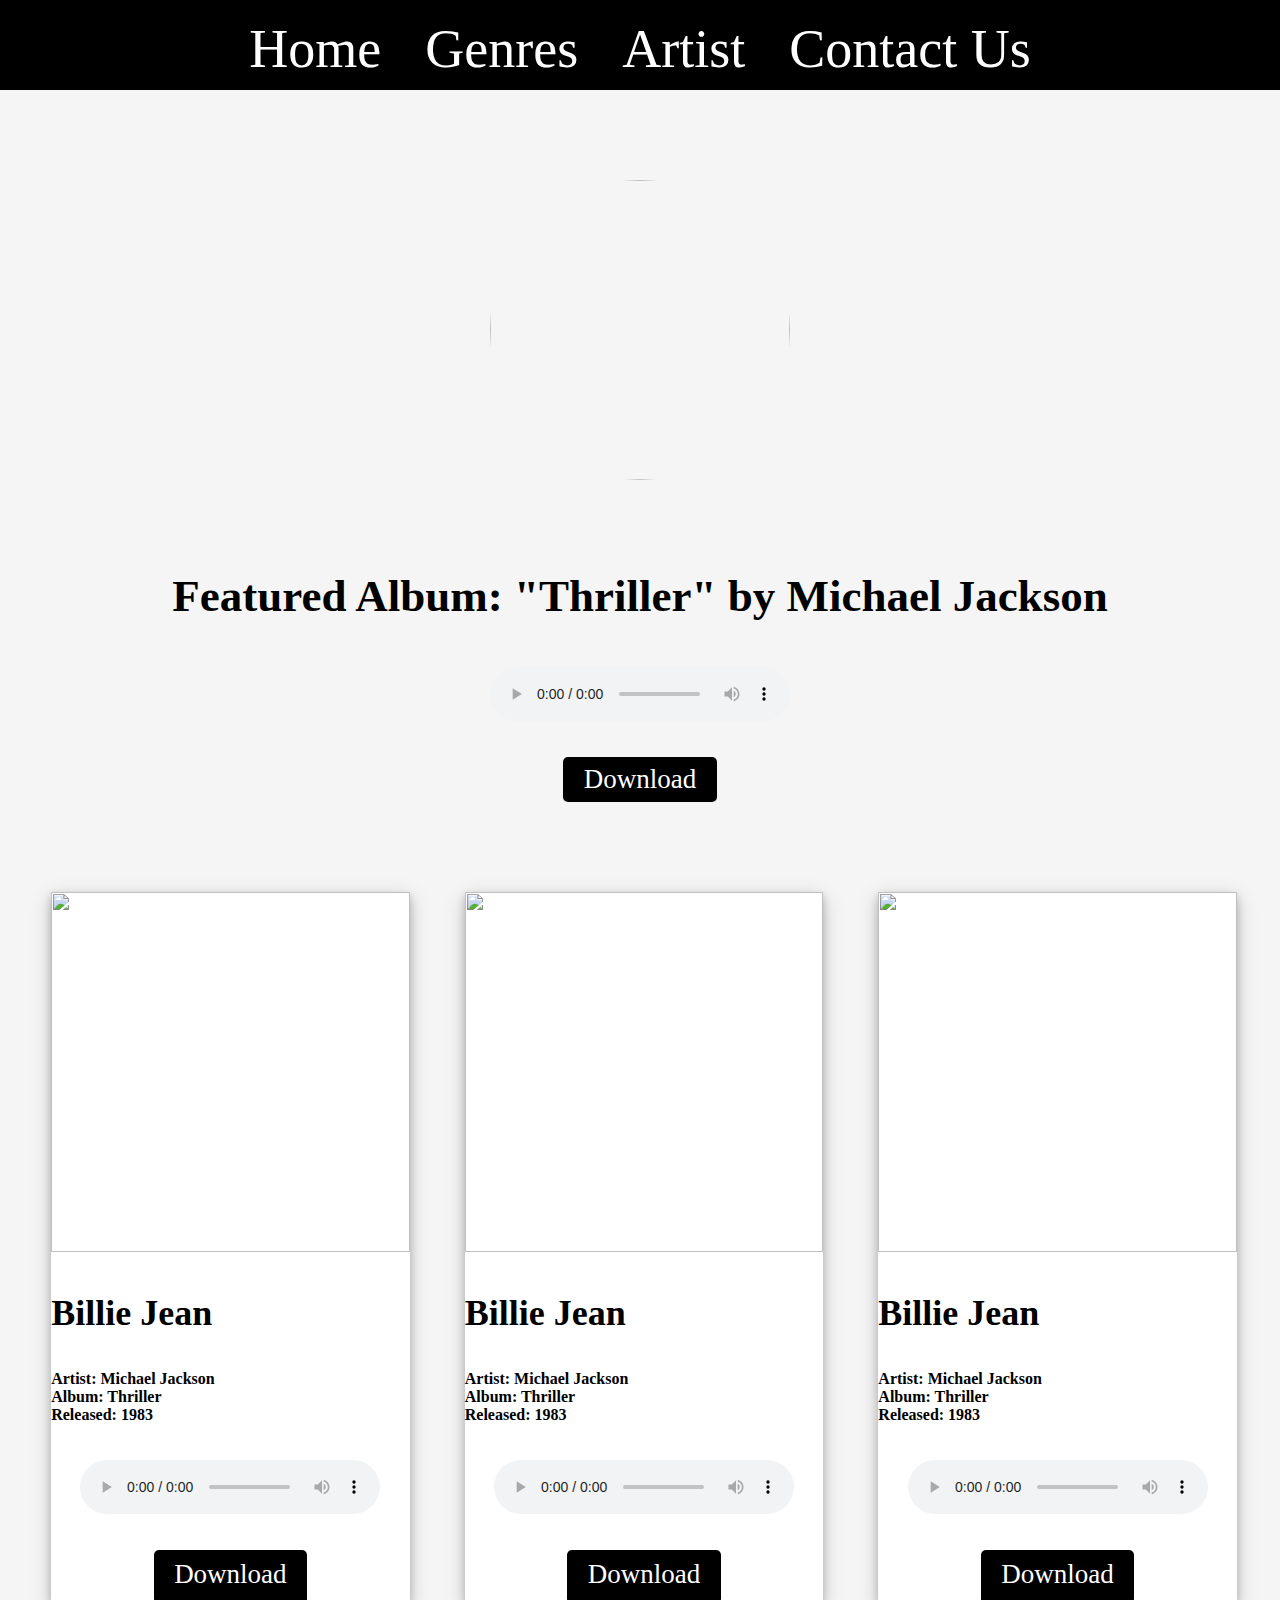
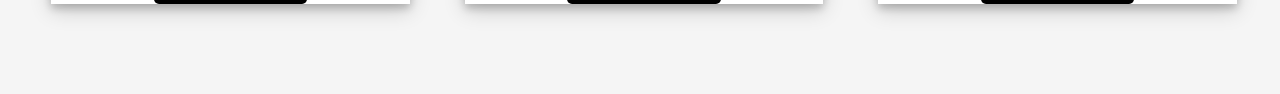
==== audio1.html @ 3322f1f2 "Add files via upload" ====
<!DOCTYPE html>
<html lang="en">
<head>
    <meta charset="UTF-8">
    <meta http-equiv="X-UA-Compatible" content="IE=edge">
    <meta name="viewport" content="width=device-width, initial-scale=1.0">
    <title>music site 1</title>
    <link rel="stylesheet" href="audio1.css">
</head>
<body>
   <div class="nav">
    <ul> <br>
        <li><a href="">Home</a></li>
        <li><a href="">Genres</a></li>
        <li><a href="">Artist</a></li>
        <li><a href="">Contact Us</a></li>
    </ul>
   </div> 
   <div class="featured_album">
    <img class="img1" src="./images/img2.png" alt="">
    <h2>Featured Album: "Thriller" by Michael Jackson</h2>
    <audio class="audio1" controls>
        <source src="https://drive.google.com/uc?export=download&id=1k6hKnc2CVbZxi2klxptLGjkqP6pdVDwG"> 
    </audio> <br> <br>
   <center> <a class="btn1" href="https://drive.google.com/uc?export=download&id=1k6hKnc2CVbZxi2klxptLGjkqP6pdVDwG">Download</a> </center>
    
   </div>
   <div class="songs">
    <img src="./images/img2.png" alt="">
    <song_name>Billie Jean</song_name> <br>
    <song_info>
        Artist: Michael Jackson <br>
        Album: Thriller <br>
        Released: 1983
    </song_info>
    <audio class="audio1" controls>
        <source src="https://drive.google.com/uc?export=download&id=10yB_XoCpBRYofEPW0I21R1YXEaooEDlv">
    </audio>
    <a class="btn2" href="https://drive.google.com/uc?export=download&id=10yB_XoCpBRYofEPW0I21R1YXEaooEDlv">Download</a>
   </div>
</div>
<div class="songs">
 <img src="./images/img2.png" alt="">
 <song_name>Billie Jean</song_name> <br>
 <song_info>
     Artist: Michael Jackson <br>
     Album: Thriller <br>
     Released: 1983
 </song_info>
 <audio class="audio1" controls>
     <source src="https://drive.google.com/uc?export=download&id=1JfccQzs7f1z8niJ3RDE0wIwpzbmquKTC">
 </audio>
 <a class="btn2" href="https://drive.google.com/uc?export=download&id=1JfccQzs7f1z8niJ3RDE0wIwpzbmquKTC">Download</a>
</div>
</div>
<div class="songs">
 <img src="./images/img2.png" alt="">
 <song_name>Billie Jean</song_name> <br>
 <song_info>
     Artist: Michael Jackson <br>
     Album: Thriller <br>
     Released: 1983
 </song_info>
 <audio class="audio1" controls>
     <source src="https://drive.google.com/uc?export=download&id=1JfccQzs7f1z8niJ3RDE0wIwpzbmquKTC">
 </audio>
 <a class="btn2" href="https://drive.google.com/uc?export=download&id=1JfccQzs7f1z8niJ3RDE0wIwpzbmquKTC">Download</a>
</div>
</body>
</html>
---- audio1.css ----
* {
    margin: 0;
    padding: 0;
}

body{
    background-color: whitesmoke;
}
.nav {
    background-color: black;
    height: 10vh;
}

.nav ul {

    text-align: center;



}

.nav ul li {
    display: inline;
    /* color: white; */

}

.nav ul li a {
    text-decoration: none;
    color: white;
    font-size: 6vmin;
    margin: 20px;


}


.featured_album img {
    width: 300px;
    height: 300px;
    border-radius: 50%;
    margin-bottom: 10vh;
}

img.img1 {
    display: block;
    margin-left: auto;
    margin-right: auto;
    margin-top: 10vh;
}

.featured_album h2 {
    text-align: center;
    font-size: 5vmin;
    margin-bottom: 5vh;
}
/* .featured_album audio{
    display: block;
    margin-left: auto;
    margin-right: auto;
} */
audio.audio1{
    display: block;
    margin-left: auto;
    margin-right: auto;
}
.featured_album a{
    font-size: 3vmin;
    text-decoration: none;
    border-radius: 5px;
    width: 12vw;
    height: 5vh;
    text-align: center;
    background-color: black;
    color: white;
    margin-top: 4vh;
    display: inline-block;
}

a.btn1{
   display: table-cell;
   vertical-align: middle;
   
}
.songs{
    display: inline-block;
    /* border: 2px solid red; */
    width: 28vw;
    /* height: 80vh; */
    margin-top: 10vh;
    margin-left: 4vw;
    margin-bottom: 10vh;
    background-color: white;
    box-shadow: 0 4px 8px 0 rgba(0, 0, 0, 0.2), 0 6px 20px 0 rgba(0, 0, 0, 0.19);
}
.songs img{
    width: 28vw;
    height: 40vh;
}
.songs song_name{
    font-size: 4vmin;
    font-weight: bold;
    /* border: 2px solid red; */
    display: inline-block;
    margin-bottom: 4vh;
    margin-top: 4vh;
}
.songs song_info{
   font-weight: bold; 
}
.songs audio{
    margin-top: 4vh;
    
}
.songs a{
    text-decoration: none;
    background-color: black;
    color: white;
    font-size: 3vmin;
    text-align: center;
    border-radius: 5px;
}

.btn2{
    width: 12vw;
    height: 5vh;
    margin-top: 4vh;
    display: inline-block;
}
a.btn2{
    margin-left: auto;
    margin-right: auto;
    display: block;
    padding-top: 1vh;
}
@media screen and (max-width:600px) {
    body {
        /* background-color: red; */
    }

    .nav {
        height: 30vh;
        padding: 5%;
        width: 100%;
    }

    .nav ul li {
       display: block;
        
        
    }

    .nav ul li a {
        font-size: 8vmin;

    }
    .songs{
        display: block;
        width: 70vw;
        position: relative;
        left: 12vw;
       
    }
    .songs img{
        width: 70vw;
    }
    .songs a{
        width: 25vw;
        font-size: 5vmin;
    }
    .songs song_info{
        font-size: 5vmin;
    }
    .songs song_name{
        font-size: 10vmin;
    }
  
   .featured_album h2{
    font-size: 10vmin;
   }
   .featured_album img{
    width: 300px;
    height: 300px;
    border-radius: 50%;
   }
   .songs audio{
    width: 100%;
   }
}
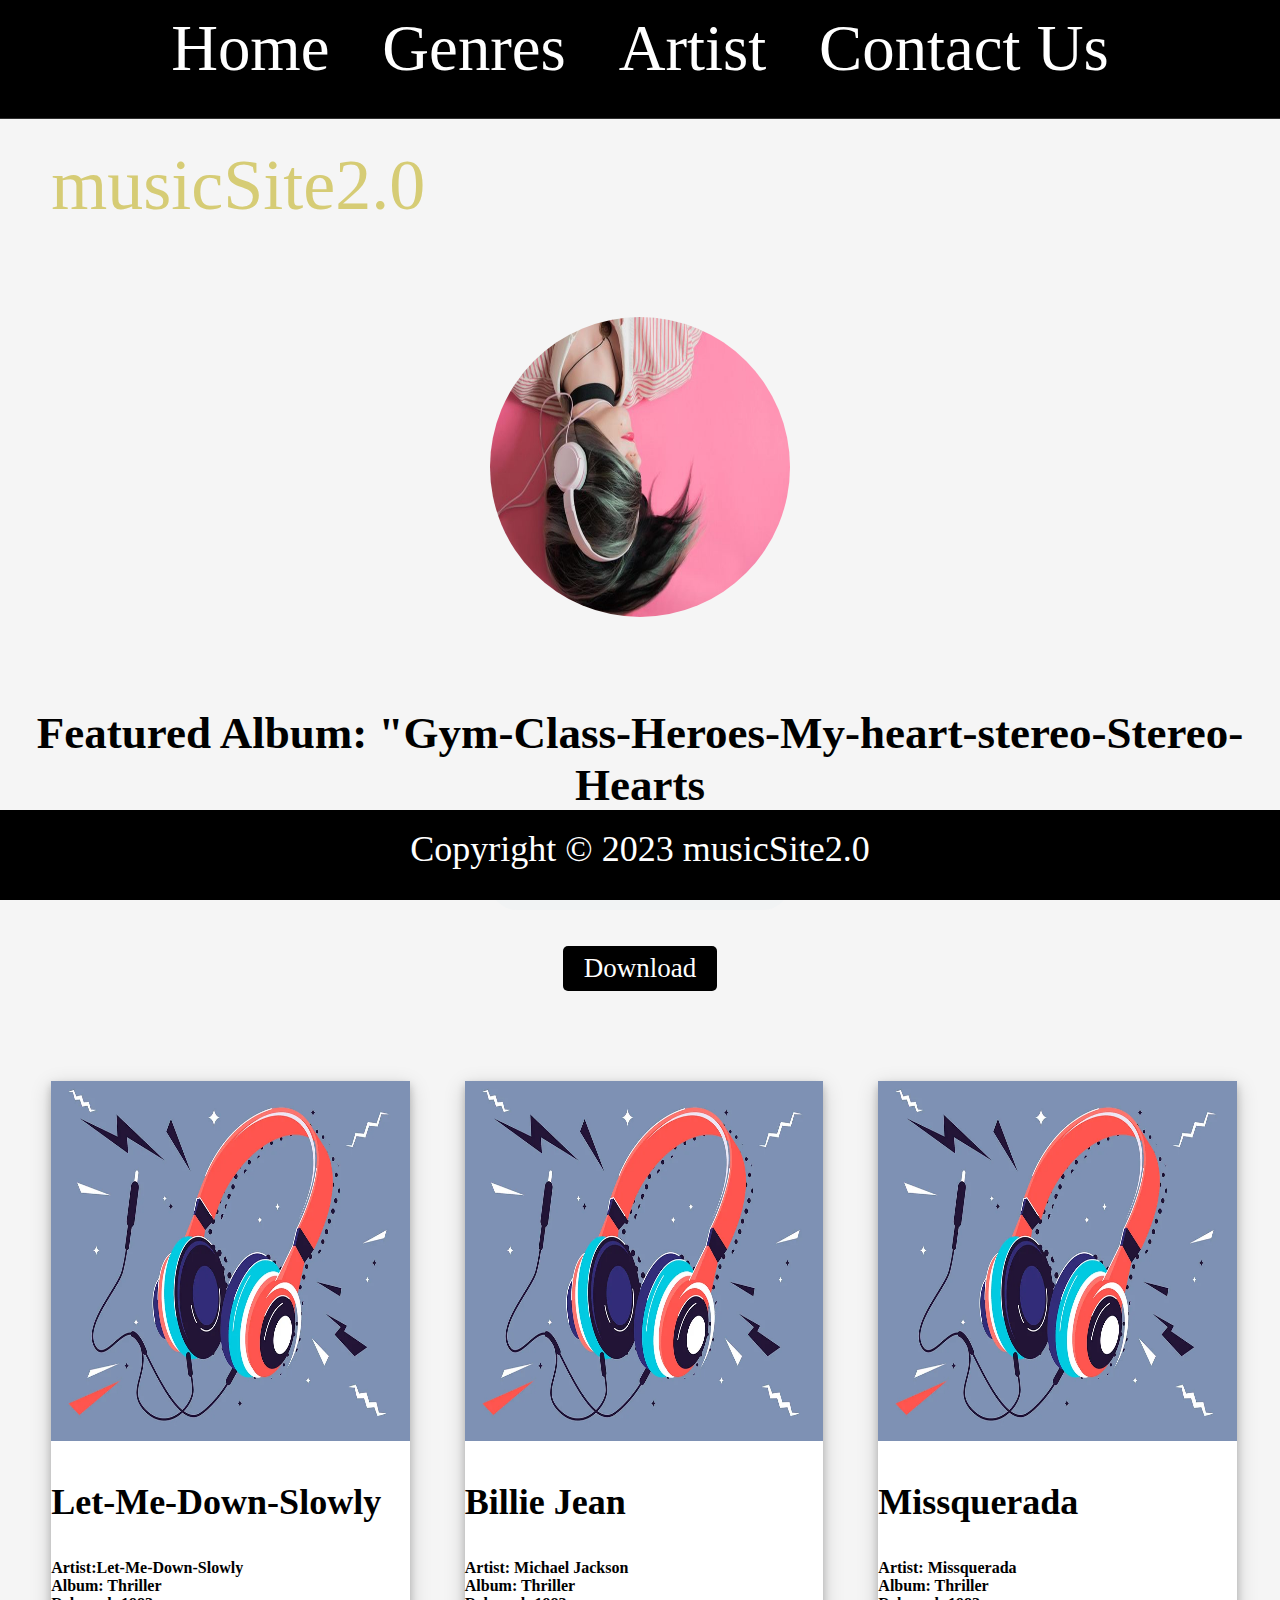
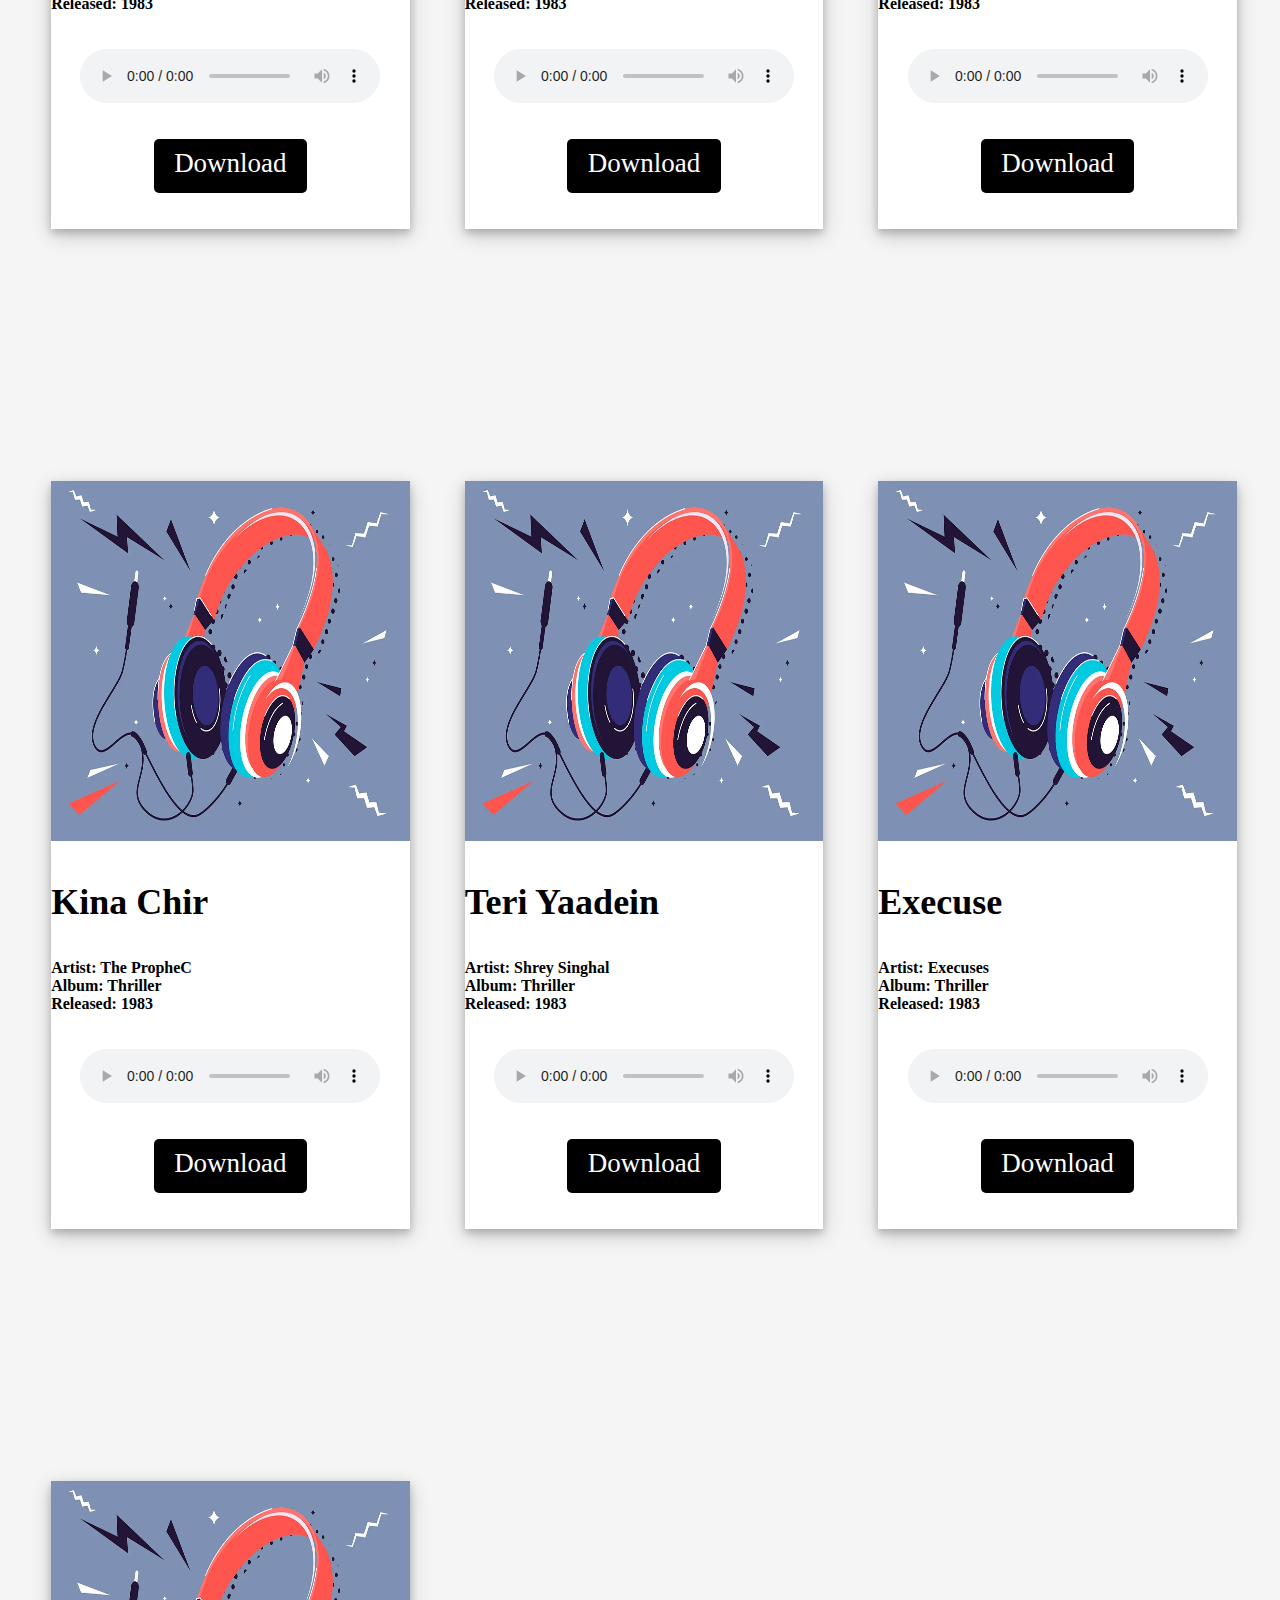
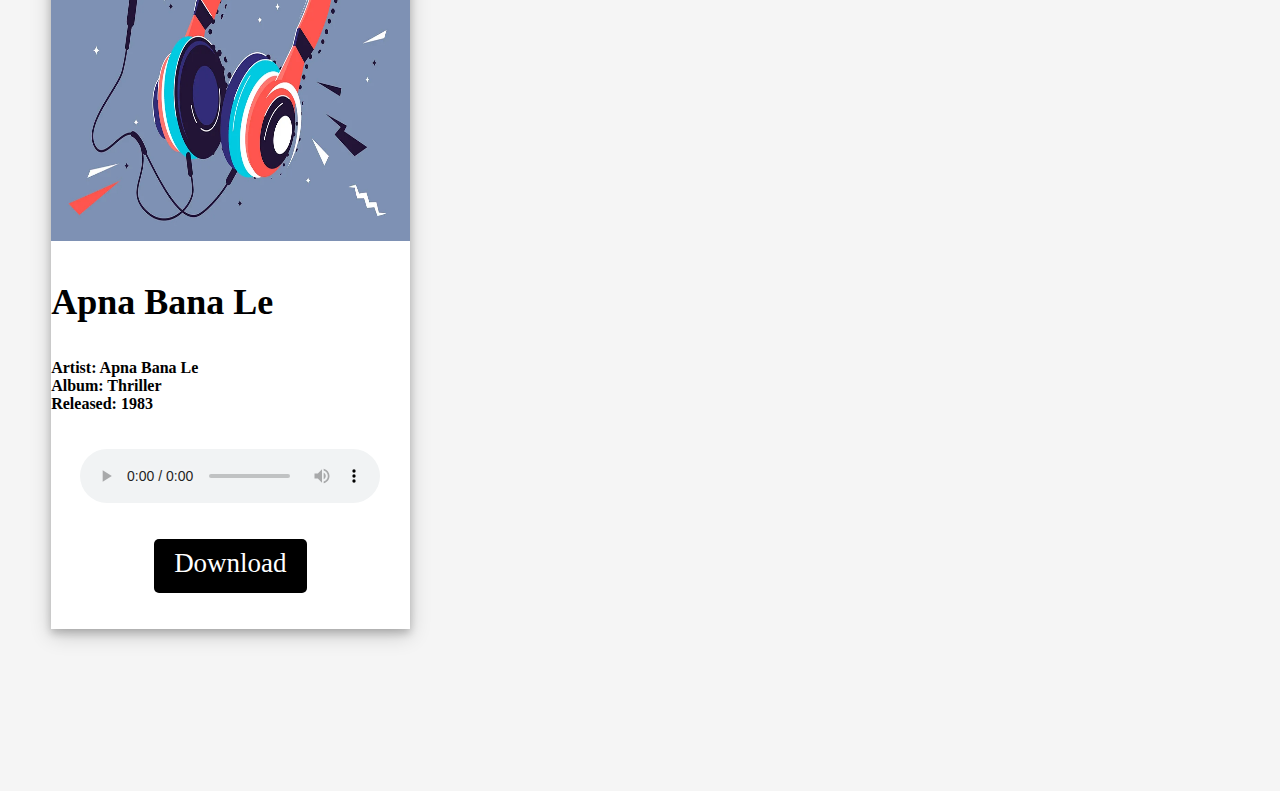
==== commit 9d36c113: "Add files via upload" ====
--- a/audio1.html
+++ b/audio1.html
@@ -10,15 +10,21 @@
 <body>
    <div class="nav">
     <ul> <br>
-        <li><a href="">Home</a></li>
-        <li><a href="">Genres</a></li>
-        <li><a href="">Artist</a></li>
-        <li><a href="">Contact Us</a></li>
+        <li class="nav1"><a href="./index.html">Home</a></li>
+        <li class="nav1"><a href="./genres.html">Genres</a></li>
+        <li class="nav1"><a href="./artist.html">Artist</a></li>
+        <li class="nav1"><a href="./contact_us.html">Contact Us</a></li>
     </ul>
    </div> 
+
+   <!-- site-name -->
+   <div class="site_name">
+    <a href="./index.html">musicSite2.0</a>
+   </div>
+
    <div class="featured_album">
-    <img class="img1" src="./images/img2.png" alt="">
-    <h2>Featured Album: "Thriller" by Michael Jackson</h2>
+    <img class="img1" src="./images/genres2.jpg" alt="">
+    <h2>Featured Album: "Gym-Class-Heroes-My-heart-stereo-Stereo-Hearts</h2>
     <audio class="audio1" controls>
         <source src="https://drive.google.com/uc?export=download&id=1k6hKnc2CVbZxi2klxptLGjkqP6pdVDwG"> 
     </audio> <br> <br>
@@ -26,10 +32,10 @@
     
    </div>
    <div class="songs">
-    <img src="./images/img2.png" alt="">
-    <song_name>Billie Jean</song_name> <br>
+    <img src="./images/songs.jpg" alt="">
+    <song_name>Let-Me-Down-Slowly</song_name> <br>
     <song_info>
-        Artist: Michael Jackson <br>
+        Artist:Let-Me-Down-Slowly <br>
         Album: Thriller <br>
         Released: 1983
     </song_info>
@@ -40,7 +46,7 @@
    </div>
 </div>
 <div class="songs">
- <img src="./images/img2.png" alt="">
+ <img src="./images/songs.jpg" alt="">
  <song_name>Billie Jean</song_name> <br>
  <song_info>
      Artist: Michael Jackson <br>
@@ -54,10 +60,10 @@
 </div>
 </div>
 <div class="songs">
- <img src="./images/img2.png" alt="">
- <song_name>Billie Jean</song_name> <br>
+ <img src="./images/songs.jpg" alt="">
+ <song_name>Missquerada</song_name> <br>
  <song_info>
-     Artist: Michael Jackson <br>
+     Artist: Missquerada <br>
      Album: Thriller <br>
      Released: 1983
  </song_info>
@@ -66,5 +72,63 @@
  </audio>
  <a class="btn2" href="https://drive.google.com/uc?export=download&id=1JfccQzs7f1z8niJ3RDE0wIwpzbmquKTC">Download</a>
 </div>
+<div class="songs">
+    <img src="./images/songs.jpg" alt="">
+    <song_name>Kina Chir</song_name> <br>
+    <song_info>
+        Artist: The PropheC <br>
+        Album: Thriller <br>
+        Released: 1983
+    </song_info>
+    <audio class="audio1" controls>
+        <source src="https://drive.google.com/uc?export=download&id=1T26vYE2b_5erZYqOfy3l9HXssfHR_O4e">
+    </audio>
+    <a class="btn2" href="https://drive.google.com/uc?export=download&id=1T26vYE2b_5erZYqOfy3l9HXssfHR_O4e">Download</a>
+   </div>
+   <!-- song4 -->
+   <div class="songs">
+    <img src="./images/songs.jpg" alt="">
+    <song_name>Teri Yaadein</song_name> <br>
+    <song_info>
+        Artist: Shrey Singhal <br>
+        Album: Thriller <br>
+        Released: 1983
+    </song_info>
+    <audio class="audio1" controls>
+        <source src="https://drive.google.com/uc?export=download&id=1B3nQt1onw4YSuLQKALP8Qs3bdW1hPLHD">
+    </audio>
+    <a class="btn2" href="https://drive.google.com/uc?export=download&id=1B3nQt1onw4YSuLQKALP8Qs3bdW1hPLHD">Download</a>
+   </div>
+   <!-- song5 -->
+   <div class="songs">
+    <img src="./images/songs.jpg" alt="">
+    <song_name>Execuse</song_name> <br>
+    <song_info>
+        Artist: Execuses <br>
+        Album: Thriller <br>
+        Released: 1983
+    </song_info>
+    <audio class="audio1" controls>
+        <source src="https://drive.google.com/uc?export=download&id=1FDvKDN0UuPnsRjUtK734H0cwTuWkL-5l">
+    </audio>
+    <a class="btn2" href="https://drive.google.com/uc?export=download&id=1FDvKDN0UuPnsRjUtK734H0cwTuWkL-5l">Download</a>
+   </div>
+   <!-- song6 -->
+   <div class="songs">
+    <img src="./images/songs.jpg" alt="">
+    <song_name>Apna Bana Le</song_name> <br>
+    <song_info>
+        Artist: Apna Bana Le <br>
+        Album: Thriller <br>
+        Released: 1983
+    </song_info>
+    <audio class="audio1" controls>
+        <source src="https://drive.google.com/uc?export=download&id=1-caT3zN8DNBpOUburqMJaiett-a1_VSY">
+    </audio>
+    <a class="btn2" href="https://drive.google.com/uc?export=download&id=1-caT3zN8DNBpOUburqMJaiett-a1_VSY">Download</a>
+   </div>
+   <footer>
+    <span class="footer1">Copyright &copy; 2023 musicSite2.0</span> 
+   </footer>
 </body>
 </html>--- a/audio1.css
+++ b/audio1.css
@@ -3,20 +3,25 @@
     padding: 0;
 }
 
-body{
+body {
     background-color: whitesmoke;
 }
+
 .nav {
     background-color: black;
-    height: 10vh;
+    height: 12vh;
+    transition: 1s;
+    margin-top: 0vh;
+
+}
+
+.nav:hover {
+    transform: scale(1.2);
 }
 
 .nav ul {
 
     text-align: center;
-
-
-
 }
 
 .nav ul li {
@@ -30,8 +35,28 @@
     color: white;
     font-size: 6vmin;
     margin: 20px;
-
-
+}
+
+.site_name {
+    font-size: 8vmin;
+    margin-bottom: 4vh;
+    margin-top: 4vh;
+    margin-left: 4vw;
+    /* border: 2px solid red; */
+    width: 20vw;
+    
+    transition: 1s;
+    
+}
+.site_name a{
+text-decoration: none;
+color: rgb(214, 204, 117);
+
+}
+
+.site_name:hover{
+    transform: scale(1.2);
+    
 }
 
 
@@ -49,22 +74,32 @@
     margin-top: 10vh;
 }
 
+.img1 {
+    transition: 1s;
+}
+
+.img1:hover {
+    transform: scale(1.3);
+}
+
 .featured_album h2 {
     text-align: center;
     font-size: 5vmin;
     margin-bottom: 5vh;
 }
+
 /* .featured_album audio{
     display: block;
     margin-left: auto;
     margin-right: auto;
 } */
-audio.audio1{
-    display: block;
-    margin-left: auto;
-    margin-right: auto;
-}
-.featured_album a{
+audio.audio1 {
+    display: block;
+    margin-left: auto;
+    margin-right: auto;
+}
+
+.featured_album a {
     font-size: 3vmin;
     text-decoration: none;
     border-radius: 5px;
@@ -77,27 +112,38 @@
     display: inline-block;
 }
 
-a.btn1{
-   display: table-cell;
-   vertical-align: middle;
-   
-}
-.songs{
+a.btn1 {
+    display: table-cell;
+    vertical-align: middle;
+
+}
+
+.songs {
     display: inline-block;
     /* border: 2px solid red; */
     width: 28vw;
     /* height: 80vh; */
     margin-top: 10vh;
     margin-left: 4vw;
-    margin-bottom: 10vh;
+    margin-bottom: 18vh;
     background-color: white;
     box-shadow: 0 4px 8px 0 rgba(0, 0, 0, 0.2), 0 6px 20px 0 rgba(0, 0, 0, 0.19);
-}
-.songs img{
+    transition: 1s;
+}
+
+.songs:hover {
+    transform: scale(0.9);
+    background-color: rgb(230, 235, 182);
+
+
+}
+
+.songs img {
     width: 28vw;
     height: 40vh;
 }
-.songs song_name{
+
+.songs song_name {
     font-size: 4vmin;
     font-weight: bold;
     /* border: 2px solid red; */
@@ -105,34 +151,55 @@
     margin-bottom: 4vh;
     margin-top: 4vh;
 }
-.songs song_info{
-   font-weight: bold; 
-}
-.songs audio{
-    margin-top: 4vh;
-    
-}
-.songs a{
+
+.songs song_info {
+    font-weight: bold;
+}
+
+.songs audio {
+    margin-top: 4vh;
+
+}
+
+.songs a {
     text-decoration: none;
     background-color: black;
     color: white;
     font-size: 3vmin;
     text-align: center;
     border-radius: 5px;
-}
-
-.btn2{
+    margin-bottom: 4vh;
+}
+
+.btn2 {
     width: 12vw;
     height: 5vh;
     margin-top: 4vh;
     display: inline-block;
 }
-a.btn2{
+
+a.btn2 {
     margin-left: auto;
     margin-right: auto;
     display: block;
     padding-top: 1vh;
 }
+
+footer {
+    width: 100vw;
+    height: 8vh;
+    text-align: center;
+    background-color: black;
+    color: white;
+    font-size: 4vmin;
+    position: fixed;
+    bottom: 0vh;
+    padding-top: 2vh;
+   
+}
+
+
+
 @media screen and (max-width:600px) {
     body {
         /* background-color: red; */
@@ -142,48 +209,72 @@
         height: 30vh;
         padding: 5%;
         width: 100%;
+
+    }
+
+    .nav:hover {
+        transform: none;
     }
 
     .nav ul li {
-       display: block;
-        
-        
+        display: block;
     }
 
     .nav ul li a {
         font-size: 8vmin;
 
     }
-    .songs{
+    .site_name:hover{
+        transform: none;
+    }
+    .img1:hover {
+        transform: none;
+    }
+
+    .songs {
         display: block;
         width: 70vw;
         position: relative;
         left: 12vw;
-       
-    }
-    .songs img{
+
+    }
+
+    .songs:hover {
+        transform: none;
+        background-color: white;
+    }
+
+    .songs img {
         width: 70vw;
     }
-    .songs a{
+
+    .songs a {
         width: 25vw;
         font-size: 5vmin;
-    }
-    .songs song_info{
+        display: inline-block;
+        margin-left: 22vw;
+
+    }
+
+    .songs song_info {
         font-size: 5vmin;
     }
-    .songs song_name{
+
+    .songs song_name {
         font-size: 10vmin;
     }
-  
-   .featured_album h2{
-    font-size: 10vmin;
-   }
-   .featured_album img{
-    width: 300px;
-    height: 300px;
-    border-radius: 50%;
-   }
-   .songs audio{
-    width: 100%;
-   }
+
+    .featured_album h2 {
+        font-size: 10vmin;
+    }
+
+    .featured_album img {
+        width: 300px;
+        height: 300px;
+        border-radius: 50%;
+    }
+
+    .songs audio {
+        width: 100%;
+    }
 }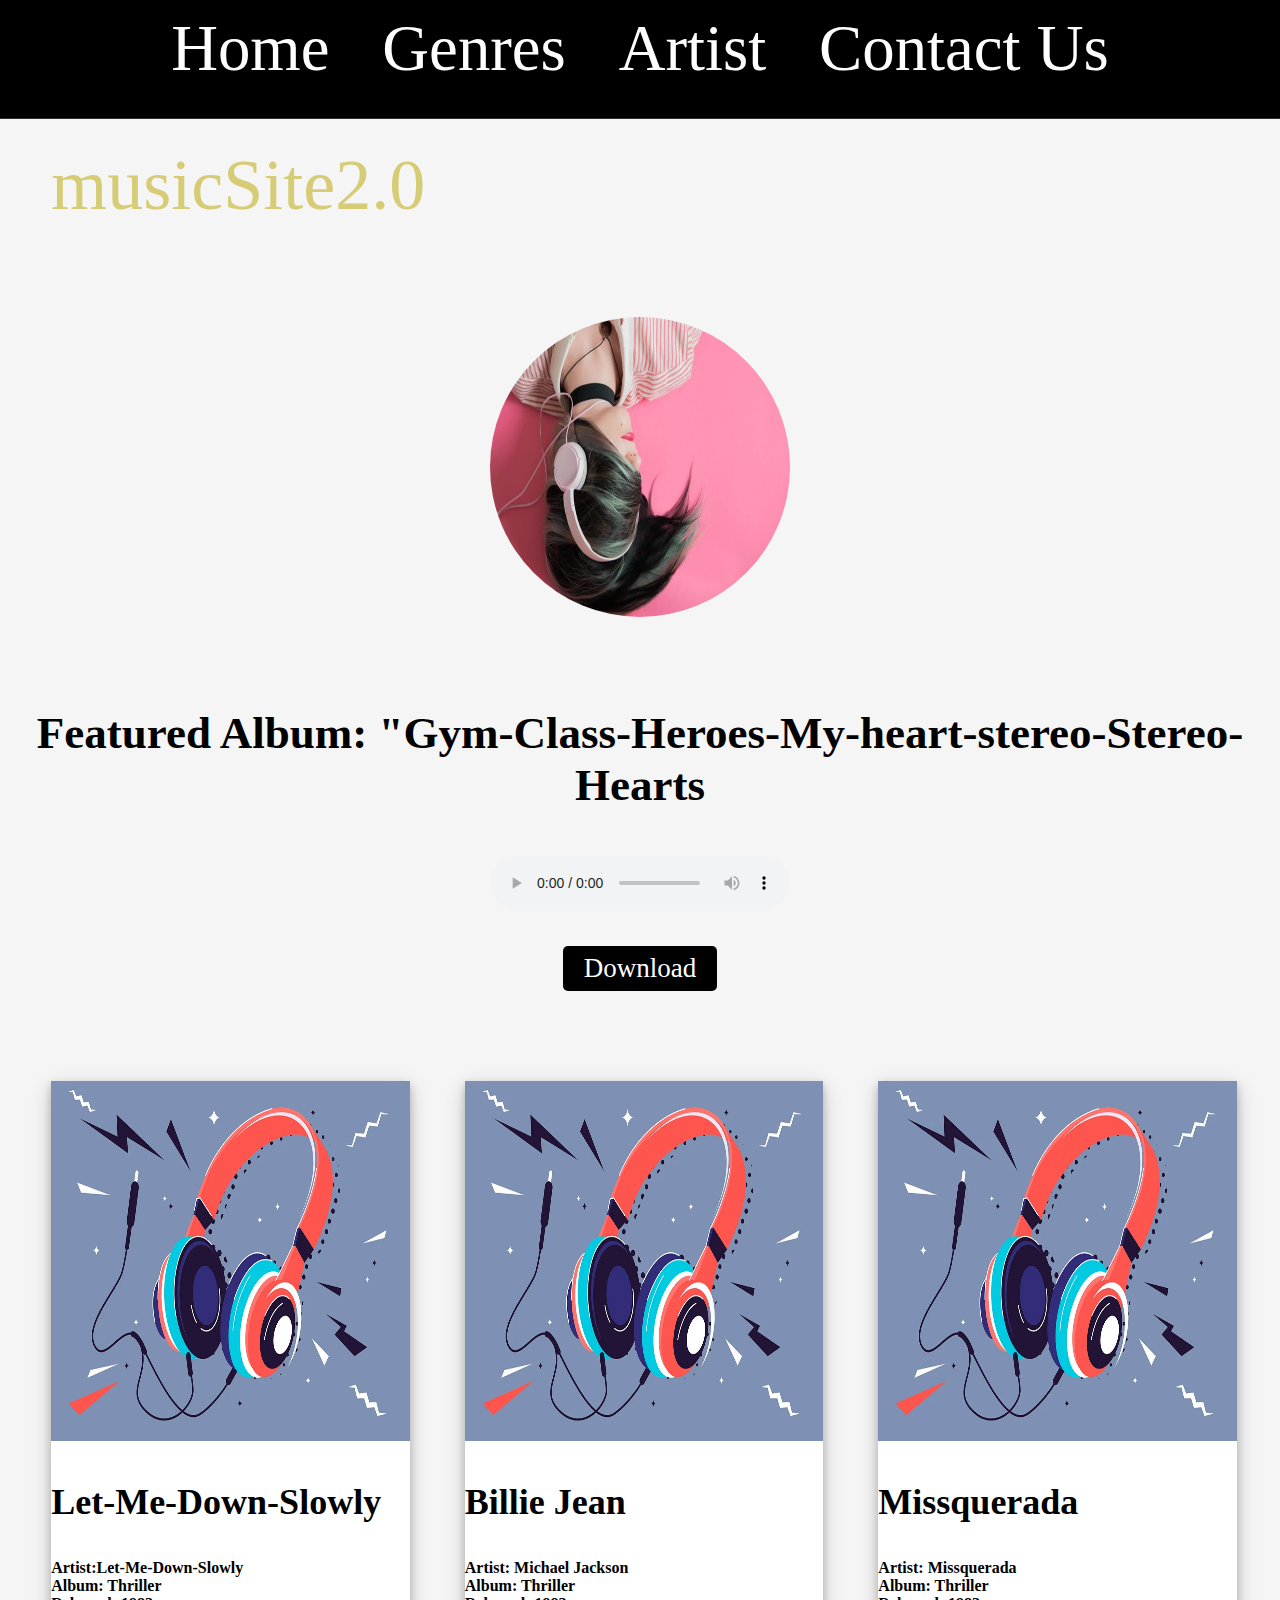
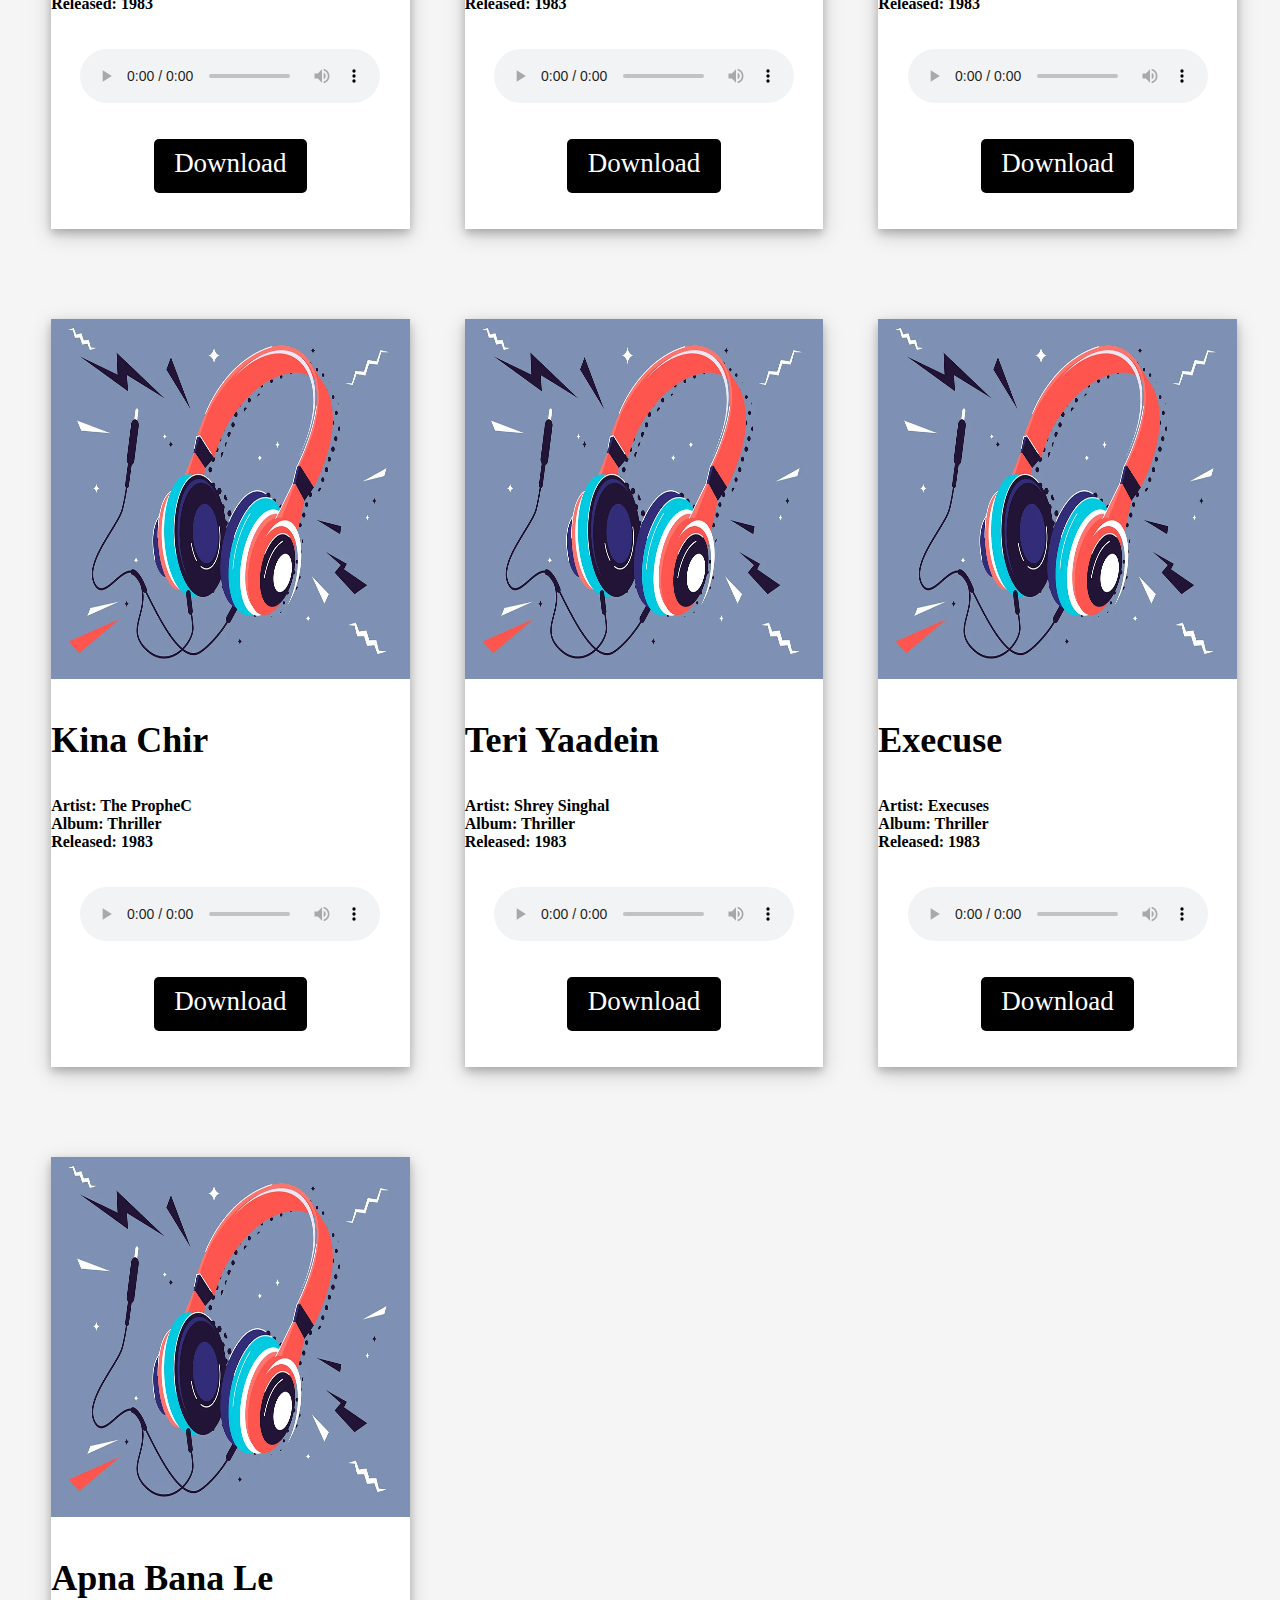
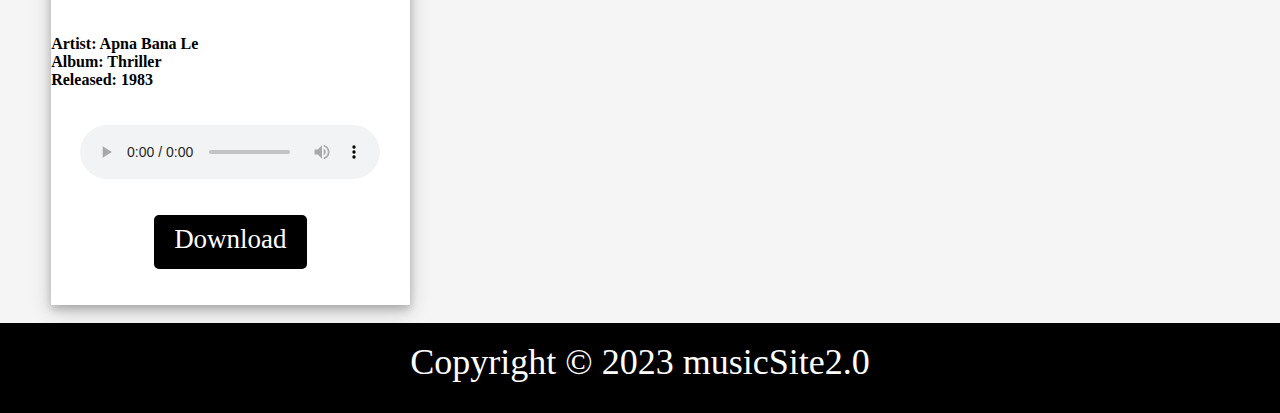
==== commit d30dc980: "Add files via upload" ====
--- a/audio1.html
+++ b/audio1.html
@@ -26,7 +26,7 @@
     <img class="img1" src="./images/genres2.jpg" alt="">
     <h2>Featured Album: "Gym-Class-Heroes-My-heart-stereo-Stereo-Hearts</h2>
     <audio class="audio1" controls>
-        <source src="https://drive.google.com/uc?export=download&id=1k6hKnc2CVbZxi2klxptLGjkqP6pdVDwG"> 
+        <source src="https://drive.google.com/uc?export=download&id=1k6hKnc2CVbZxi2klxptLGjkqP6pdVDwG" type="audio/mp3"> 
     </audio> <br> <br>
    <center> <a class="btn1" href="https://drive.google.com/uc?export=download&id=1k6hKnc2CVbZxi2klxptLGjkqP6pdVDwG">Download</a> </center>
     
@@ -40,7 +40,7 @@
         Released: 1983
     </song_info>
     <audio class="audio1" controls>
-        <source src="https://drive.google.com/uc?export=download&id=10yB_XoCpBRYofEPW0I21R1YXEaooEDlv">
+        <source src="https://drive.google.com/uc?export=download&id=10yB_XoCpBRYofEPW0I21R1YXEaooEDlv" type="audio/mp3">
     </audio>
     <a class="btn2" href="https://drive.google.com/uc?export=download&id=10yB_XoCpBRYofEPW0I21R1YXEaooEDlv">Download</a>
    </div>
@@ -54,7 +54,7 @@
      Released: 1983
  </song_info>
  <audio class="audio1" controls>
-     <source src="https://drive.google.com/uc?export=download&id=1JfccQzs7f1z8niJ3RDE0wIwpzbmquKTC">
+     <source src="https://drive.google.com/uc?export=download&id=1JfccQzs7f1z8niJ3RDE0wIwpzbmquKTC" type="audio/mp3">
  </audio>
  <a class="btn2" href="https://drive.google.com/uc?export=download&id=1JfccQzs7f1z8niJ3RDE0wIwpzbmquKTC">Download</a>
 </div>
@@ -68,7 +68,7 @@
      Released: 1983
  </song_info>
  <audio class="audio1" controls>
-     <source src="https://drive.google.com/uc?export=download&id=1JfccQzs7f1z8niJ3RDE0wIwpzbmquKTC">
+     <source src="https://drive.google.com/uc?export=download&id=1JfccQzs7f1z8niJ3RDE0wIwpzbmquKTC" type="audio/mp3">
  </audio>
  <a class="btn2" href="https://drive.google.com/uc?export=download&id=1JfccQzs7f1z8niJ3RDE0wIwpzbmquKTC">Download</a>
 </div>
@@ -81,7 +81,7 @@
         Released: 1983
     </song_info>
     <audio class="audio1" controls>
-        <source src="https://drive.google.com/uc?export=download&id=1T26vYE2b_5erZYqOfy3l9HXssfHR_O4e">
+        <source src="https://drive.google.com/uc?export=download&id=1T26vYE2b_5erZYqOfy3l9HXssfHR_O4e" type="audio/mp3">
     </audio>
     <a class="btn2" href="https://drive.google.com/uc?export=download&id=1T26vYE2b_5erZYqOfy3l9HXssfHR_O4e">Download</a>
    </div>
@@ -95,7 +95,7 @@
         Released: 1983
     </song_info>
     <audio class="audio1" controls>
-        <source src="https://drive.google.com/uc?export=download&id=1B3nQt1onw4YSuLQKALP8Qs3bdW1hPLHD">
+        <source src="https://drive.google.com/uc?export=download&id=1B3nQt1onw4YSuLQKALP8Qs3bdW1hPLHD" type="audio/mp3">
     </audio>
     <a class="btn2" href="https://drive.google.com/uc?export=download&id=1B3nQt1onw4YSuLQKALP8Qs3bdW1hPLHD">Download</a>
    </div>
@@ -109,7 +109,7 @@
         Released: 1983
     </song_info>
     <audio class="audio1" controls>
-        <source src="https://drive.google.com/uc?export=download&id=1FDvKDN0UuPnsRjUtK734H0cwTuWkL-5l">
+        <source src="https://drive.google.com/uc?export=download&id=1FDvKDN0UuPnsRjUtK734H0cwTuWkL-5l" type="audio/mp3">
     </audio>
     <a class="btn2" href="https://drive.google.com/uc?export=download&id=1FDvKDN0UuPnsRjUtK734H0cwTuWkL-5l">Download</a>
    </div>
@@ -123,10 +123,11 @@
         Released: 1983
     </song_info>
     <audio class="audio1" controls>
-        <source src="https://drive.google.com/uc?export=download&id=1-caT3zN8DNBpOUburqMJaiett-a1_VSY">
+        <source src="https://drive.google.com/uc?export=download&id=1-caT3zN8DNBpOUburqMJaiett-a1_VSY" type="audio/mp3">
     </audio>
     <a class="btn2" href="https://drive.google.com/uc?export=download&id=1-caT3zN8DNBpOUburqMJaiett-a1_VSY">Download</a>
    </div>
+   <br> <br>
    <footer>
     <span class="footer1">Copyright &copy; 2023 musicSite2.0</span> 
    </footer>
--- a/audio1.css
+++ b/audio1.css
@@ -125,7 +125,7 @@
     /* height: 80vh; */
     margin-top: 10vh;
     margin-left: 4vw;
-    margin-bottom: 18vh;
+    /* margin-bottom: 10vh; */
     background-color: white;
     box-shadow: 0 4px 8px 0 rgba(0, 0, 0, 0.2), 0 6px 20px 0 rgba(0, 0, 0, 0.19);
     transition: 1s;
@@ -192,8 +192,8 @@
     background-color: black;
     color: white;
     font-size: 4vmin;
-    position: fixed;
-    bottom: 0vh;
+    /* position: fixed;
+    bottom: 0vh; */
     padding-top: 2vh;
    
 }
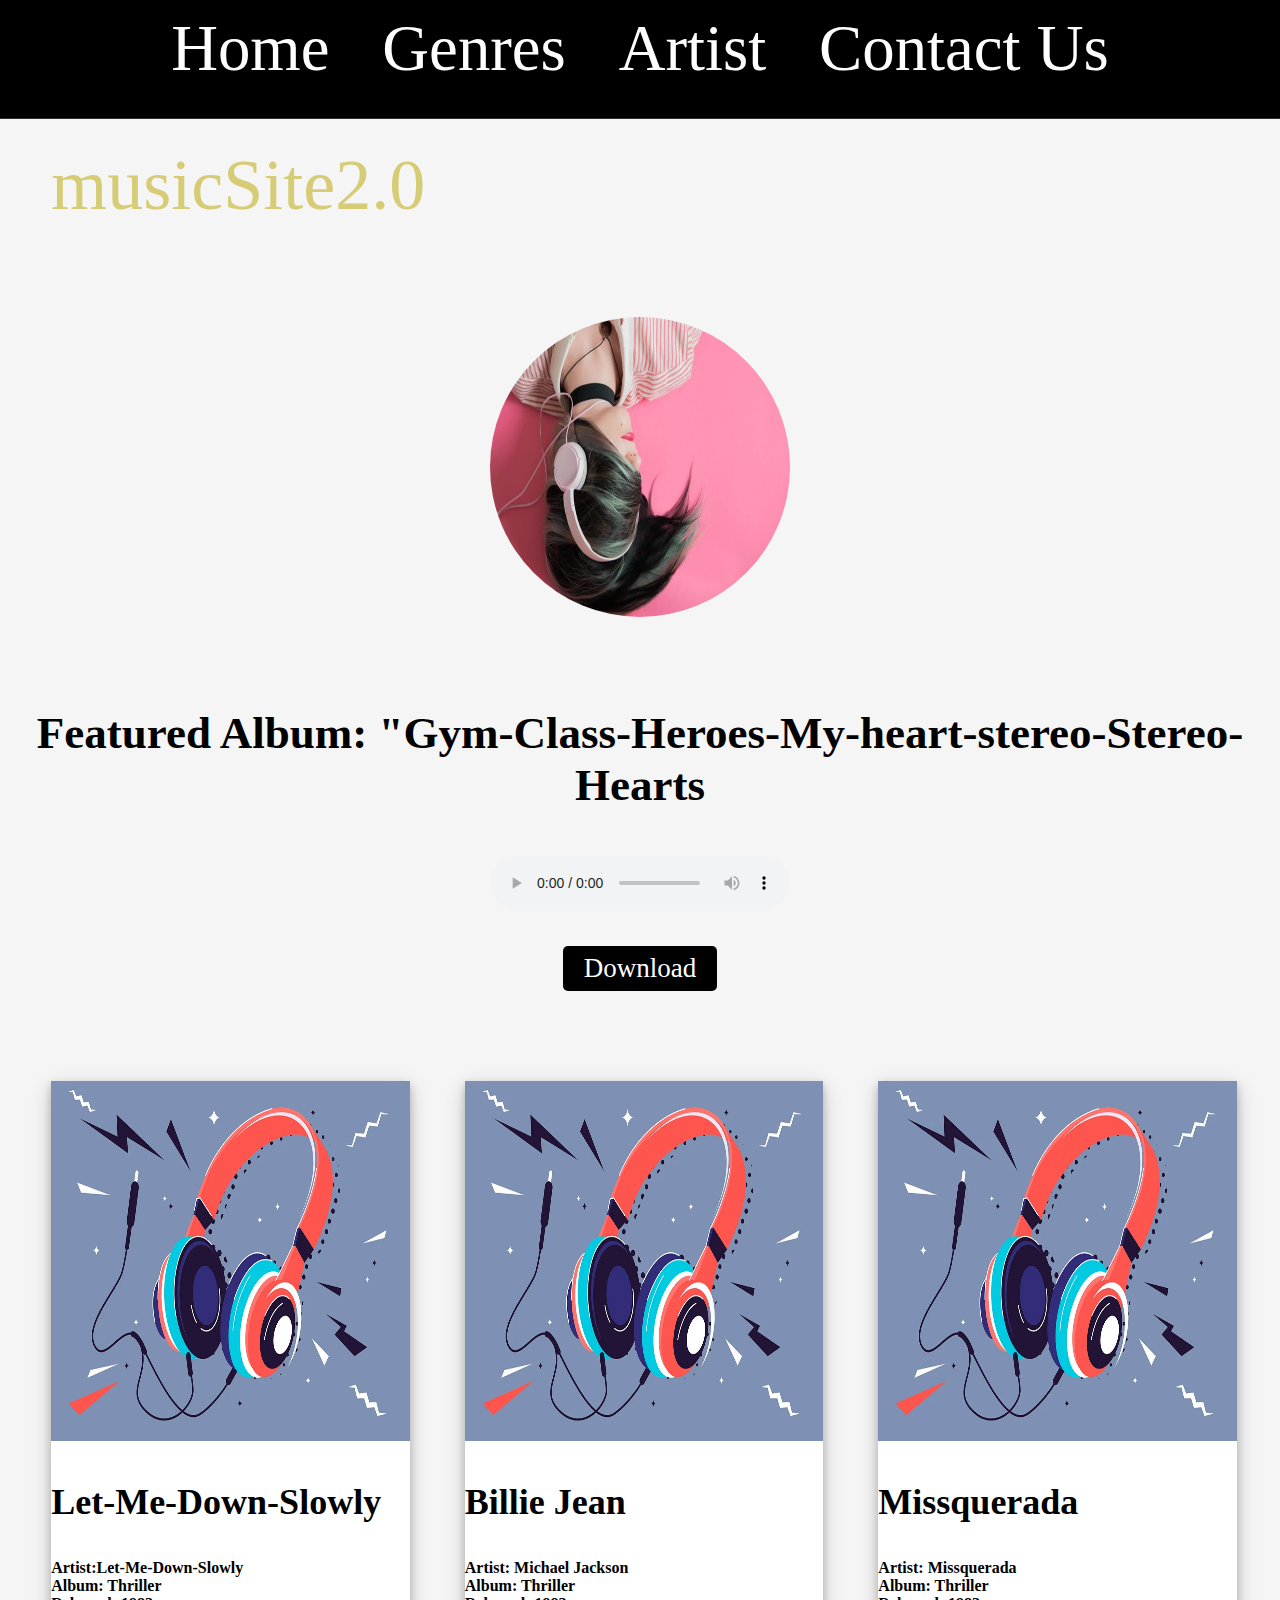
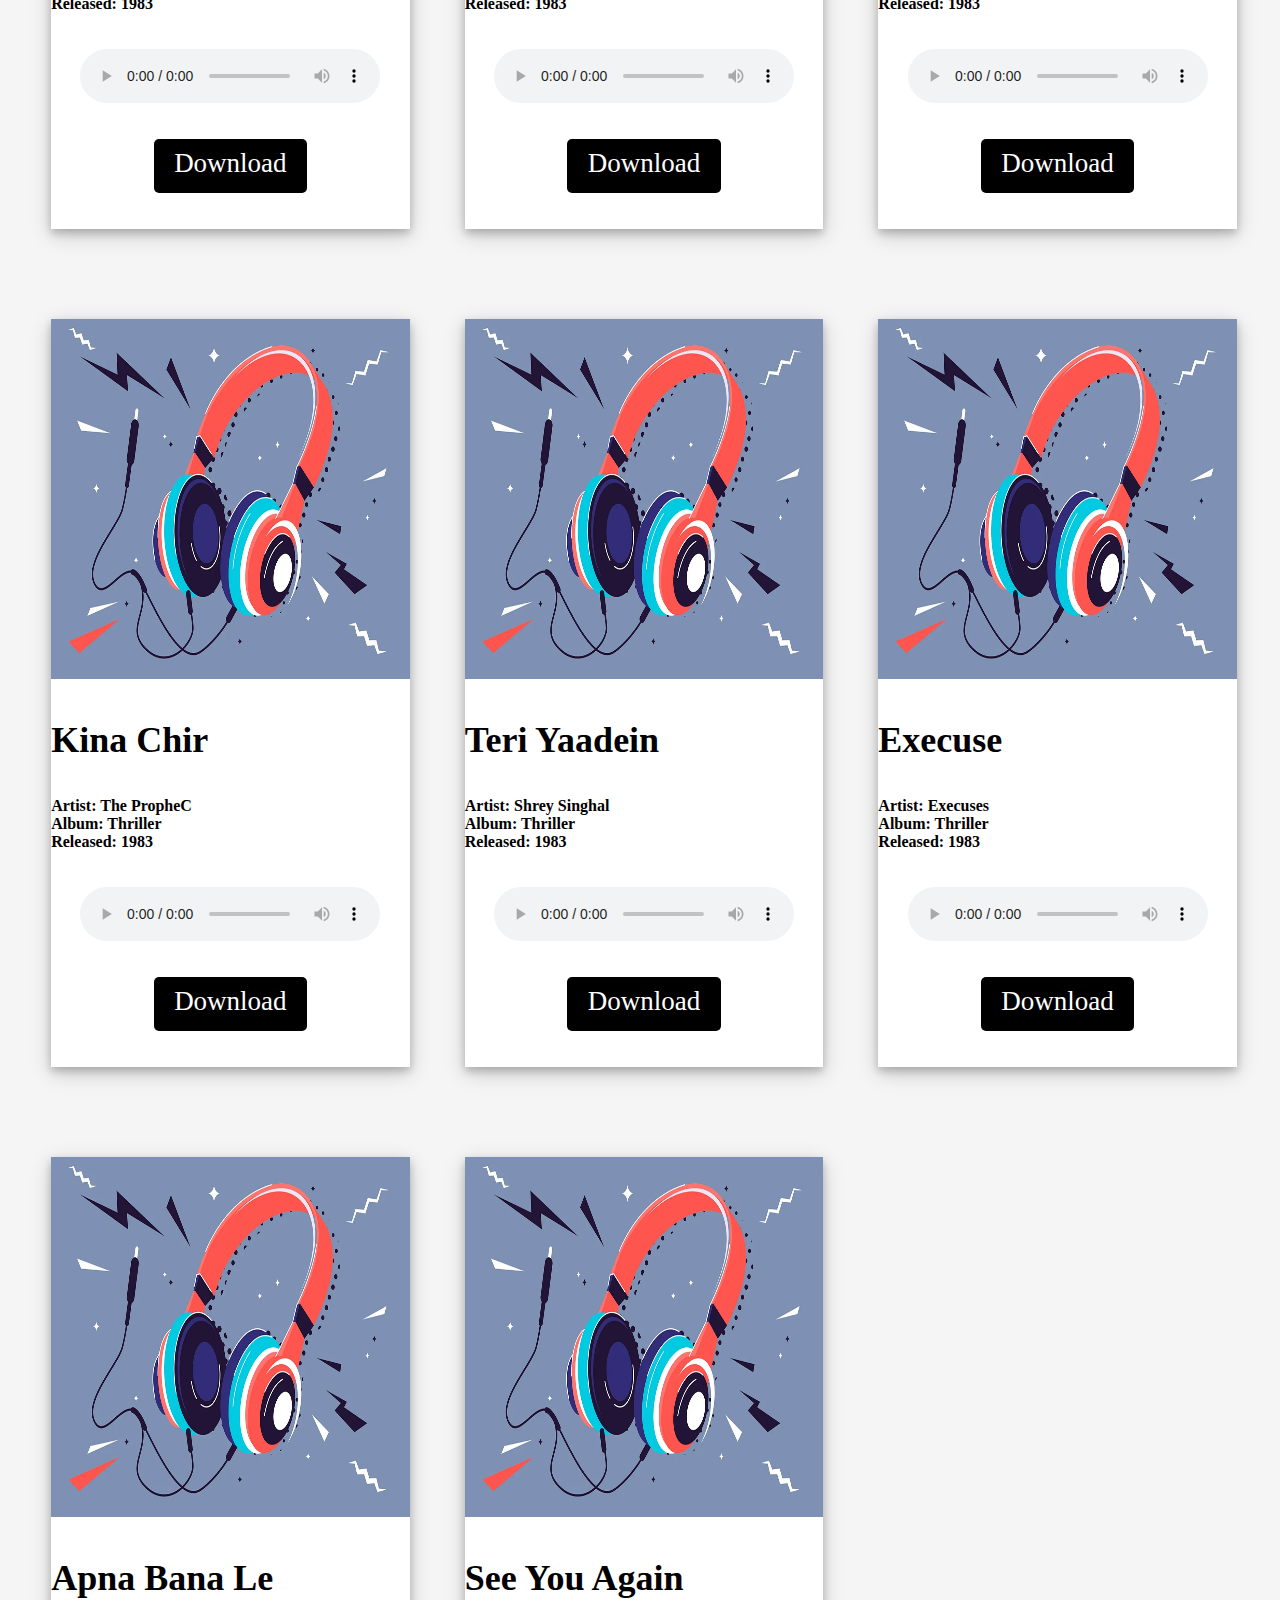
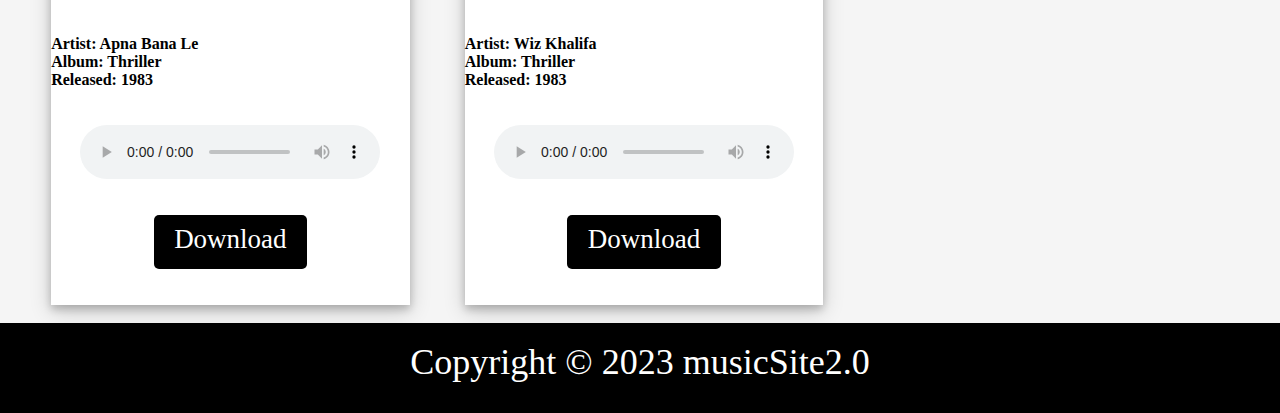
==== commit d52c8bd5: "Add files via upload" ====
--- a/audio1.html
+++ b/audio1.html
@@ -1,5 +1,6 @@
 <!DOCTYPE html>
 <html lang="en">
+
 <head>
     <meta charset="UTF-8">
     <meta http-equiv="X-UA-Compatible" content="IE=edge">
@@ -7,129 +8,164 @@
     <title>music site 1</title>
     <link rel="stylesheet" href="audio1.css">
 </head>
+
 <body>
-   <div class="nav">
-    <ul> <br>
-        <li class="nav1"><a href="./index.html">Home</a></li>
-        <li class="nav1"><a href="./genres.html">Genres</a></li>
-        <li class="nav1"><a href="./artist.html">Artist</a></li>
-        <li class="nav1"><a href="./contact_us.html">Contact Us</a></li>
-    </ul>
-   </div> 
+    <div class="nav">
+        <ul> <br>
+            <li class="nav1"><a href="./index.html">Home</a></li>
+            <li class="nav1"><a href="./genres.html">Genres</a></li>
+            <li class="nav1"><a href="./artist.html">Artist</a></li>
+            <li class="nav1"><a href="./contact_us.html">Contact Us</a></li>
+        </ul>
+    </div>
 
-   <!-- site-name -->
-   <div class="site_name">
-    <a href="./index.html">musicSite2.0</a>
-   </div>
+    <!-- site-name -->
+    <div class="site_name">
+        <a href="./index.html">musicSite2.0</a>
+    </div>
 
-   <div class="featured_album">
-    <img class="img1" src="./images/genres2.jpg" alt="">
-    <h2>Featured Album: "Gym-Class-Heroes-My-heart-stereo-Stereo-Hearts</h2>
-    <audio class="audio1" controls>
-        <source src="https://drive.google.com/uc?export=download&id=1k6hKnc2CVbZxi2klxptLGjkqP6pdVDwG" type="audio/mp3"> 
-    </audio> <br> <br>
-   <center> <a class="btn1" href="https://drive.google.com/uc?export=download&id=1k6hKnc2CVbZxi2klxptLGjkqP6pdVDwG">Download</a> </center>
-    
-   </div>
-   <div class="songs">
-    <img src="./images/songs.jpg" alt="">
-    <song_name>Let-Me-Down-Slowly</song_name> <br>
-    <song_info>
-        Artist:Let-Me-Down-Slowly <br>
-        Album: Thriller <br>
-        Released: 1983
-    </song_info>
-    <audio class="audio1" controls>
-        <source src="https://drive.google.com/uc?export=download&id=10yB_XoCpBRYofEPW0I21R1YXEaooEDlv" type="audio/mp3">
-    </audio>
-    <a class="btn2" href="https://drive.google.com/uc?export=download&id=10yB_XoCpBRYofEPW0I21R1YXEaooEDlv">Download</a>
-   </div>
-</div>
-<div class="songs">
- <img src="./images/songs.jpg" alt="">
- <song_name>Billie Jean</song_name> <br>
- <song_info>
-     Artist: Michael Jackson <br>
-     Album: Thriller <br>
-     Released: 1983
- </song_info>
- <audio class="audio1" controls>
-     <source src="https://drive.google.com/uc?export=download&id=1JfccQzs7f1z8niJ3RDE0wIwpzbmquKTC" type="audio/mp3">
- </audio>
- <a class="btn2" href="https://drive.google.com/uc?export=download&id=1JfccQzs7f1z8niJ3RDE0wIwpzbmquKTC">Download</a>
-</div>
-</div>
-<div class="songs">
- <img src="./images/songs.jpg" alt="">
- <song_name>Missquerada</song_name> <br>
- <song_info>
-     Artist: Missquerada <br>
-     Album: Thriller <br>
-     Released: 1983
- </song_info>
- <audio class="audio1" controls>
-     <source src="https://drive.google.com/uc?export=download&id=1JfccQzs7f1z8niJ3RDE0wIwpzbmquKTC" type="audio/mp3">
- </audio>
- <a class="btn2" href="https://drive.google.com/uc?export=download&id=1JfccQzs7f1z8niJ3RDE0wIwpzbmquKTC">Download</a>
-</div>
-<div class="songs">
-    <img src="./images/songs.jpg" alt="">
-    <song_name>Kina Chir</song_name> <br>
-    <song_info>
-        Artist: The PropheC <br>
-        Album: Thriller <br>
-        Released: 1983
-    </song_info>
-    <audio class="audio1" controls>
-        <source src="https://drive.google.com/uc?export=download&id=1T26vYE2b_5erZYqOfy3l9HXssfHR_O4e" type="audio/mp3">
-    </audio>
-    <a class="btn2" href="https://drive.google.com/uc?export=download&id=1T26vYE2b_5erZYqOfy3l9HXssfHR_O4e">Download</a>
-   </div>
-   <!-- song4 -->
-   <div class="songs">
-    <img src="./images/songs.jpg" alt="">
-    <song_name>Teri Yaadein</song_name> <br>
-    <song_info>
-        Artist: Shrey Singhal <br>
-        Album: Thriller <br>
-        Released: 1983
-    </song_info>
-    <audio class="audio1" controls>
-        <source src="https://drive.google.com/uc?export=download&id=1B3nQt1onw4YSuLQKALP8Qs3bdW1hPLHD" type="audio/mp3">
-    </audio>
-    <a class="btn2" href="https://drive.google.com/uc?export=download&id=1B3nQt1onw4YSuLQKALP8Qs3bdW1hPLHD">Download</a>
-   </div>
-   <!-- song5 -->
-   <div class="songs">
-    <img src="./images/songs.jpg" alt="">
-    <song_name>Execuse</song_name> <br>
-    <song_info>
-        Artist: Execuses <br>
-        Album: Thriller <br>
-        Released: 1983
-    </song_info>
-    <audio class="audio1" controls>
-        <source src="https://drive.google.com/uc?export=download&id=1FDvKDN0UuPnsRjUtK734H0cwTuWkL-5l" type="audio/mp3">
-    </audio>
-    <a class="btn2" href="https://drive.google.com/uc?export=download&id=1FDvKDN0UuPnsRjUtK734H0cwTuWkL-5l">Download</a>
-   </div>
-   <!-- song6 -->
-   <div class="songs">
-    <img src="./images/songs.jpg" alt="">
-    <song_name>Apna Bana Le</song_name> <br>
-    <song_info>
-        Artist: Apna Bana Le <br>
-        Album: Thriller <br>
-        Released: 1983
-    </song_info>
-    <audio class="audio1" controls>
-        <source src="https://drive.google.com/uc?export=download&id=1-caT3zN8DNBpOUburqMJaiett-a1_VSY" type="audio/mp3">
-    </audio>
-    <a class="btn2" href="https://drive.google.com/uc?export=download&id=1-caT3zN8DNBpOUburqMJaiett-a1_VSY">Download</a>
-   </div>
-   <br> <br>
-   <footer>
-    <span class="footer1">Copyright &copy; 2023 musicSite2.0</span> 
-   </footer>
+    <div class="featured_album">
+        <img class="img1" src="./images/genres2.jpg" alt="">
+        <h2>Featured Album: "Gym-Class-Heroes-My-heart-stereo-Stereo-Hearts</h2>
+        <audio class="audio1" controls>
+            <source src="https://drive.google.com/uc?export=download&id=1k6hKnc2CVbZxi2klxptLGjkqP6pdVDwG"
+                type="audio/mp3">
+        </audio> <br> <br>
+        <center> <a class="btn1"
+                href="https://drive.google.com/uc?export=download&id=1k6hKnc2CVbZxi2klxptLGjkqP6pdVDwG">Download</a>
+        </center>
+
+    </div>
+    <div class="songs">
+        <img src="./images/songs.jpg" alt="">
+        <song_name>Let-Me-Down-Slowly</song_name> <br>
+        <song_info>
+            Artist:Let-Me-Down-Slowly <br>
+            Album: Thriller <br>
+            Released: 1983
+        </song_info>
+        <audio class="audio1" controls>
+            <source src="https://drive.google.com/uc?export=download&id=10yB_XoCpBRYofEPW0I21R1YXEaooEDlv"
+                type="audio/mp3">
+        </audio>
+        <a class="btn2"
+            href="https://drive.google.com/uc?export=download&id=10yB_XoCpBRYofEPW0I21R1YXEaooEDlv">Download</a>
+    </div>
+    </div>
+    <div class="songs">
+        <img src="./images/songs.jpg" alt="">
+        <song_name>Billie Jean</song_name> <br>
+        <song_info>
+            Artist: Michael Jackson <br>
+            Album: Thriller <br>
+            Released: 1983
+        </song_info>
+        <audio class="audio1" controls>
+            <source src="https://drive.google.com/uc?export=download&id=1JfccQzs7f1z8niJ3RDE0wIwpzbmquKTC"
+                type="audio/mp3">
+        </audio>
+        <a class="btn2"
+            href="https://drive.google.com/uc?export=download&id=1JfccQzs7f1z8niJ3RDE0wIwpzbmquKTC">Download</a>
+    </div>
+    </div>
+    <div class="songs">
+        <img src="./images/songs.jpg" alt="">
+        <song_name>Missquerada</song_name> <br>
+        <song_info>
+            Artist: Missquerada <br>
+            Album: Thriller <br>
+            Released: 1983
+        </song_info>
+        <audio class="audio1" controls>
+            <source src="https://drive.google.com/uc?export=download&id=1JfccQzs7f1z8niJ3RDE0wIwpzbmquKTC"
+                type="audio/mp3">
+        </audio>
+        <a class="btn2"
+            href="https://drive.google.com/uc?export=download&id=1JfccQzs7f1z8niJ3RDE0wIwpzbmquKTC">Download</a>
+    </div>
+    <div class="songs">
+        <img src="./images/songs.jpg" alt="">
+        <song_name>Kina Chir</song_name> <br>
+        <song_info>
+            Artist: The PropheC <br>
+            Album: Thriller <br>
+            Released: 1983
+        </song_info>
+        <audio class="audio1" controls>
+            <source src="https://drive.google.com/uc?export=download&id=1T26vYE2b_5erZYqOfy3l9HXssfHR_O4e"
+                type="audio/mp3">
+        </audio>
+        <a class="btn2"
+            href="https://drive.google.com/uc?export=download&id=1T26vYE2b_5erZYqOfy3l9HXssfHR_O4e">Download</a>
+    </div>
+    <!-- song4 -->
+    <div class="songs">
+        <img src="./images/songs.jpg" alt="">
+        <song_name>Teri Yaadein</song_name> <br>
+        <song_info>
+            Artist: Shrey Singhal <br>
+            Album: Thriller <br>
+            Released: 1983
+        </song_info>
+        <audio class="audio1" controls>
+            <source src="https://drive.google.com/uc?export=download&id=1B3nQt1onw4YSuLQKALP8Qs3bdW1hPLHD"
+                type="audio/mp3">
+        </audio>
+        <a class="btn2"
+            href="https://drive.google.com/uc?export=download&id=1B3nQt1onw4YSuLQKALP8Qs3bdW1hPLHD">Download</a>
+    </div>
+    <!-- song5 -->
+    <div class="songs">
+        <img src="./images/songs.jpg" alt="">
+        <song_name>Execuse</song_name> <br>
+        <song_info>
+            Artist: Execuses <br>
+            Album: Thriller <br>
+            Released: 1983
+        </song_info>
+        <audio class="audio1" controls>
+            <source src="https://drive.google.com/uc?export=download&id=1FDvKDN0UuPnsRjUtK734H0cwTuWkL-5l"
+                type="audio/mp3">
+        </audio>
+        <a class="btn2"
+            href="https://drive.google.com/uc?export=download&id=1FDvKDN0UuPnsRjUtK734H0cwTuWkL-5l">Download</a>
+    </div>
+    <!-- song6 -->
+    <div class="songs">
+        <img src="./images/songs.jpg" alt="">
+        <song_name>Apna Bana Le</song_name> <br>
+        <song_info>
+            Artist: Apna Bana Le <br>
+            Album: Thriller <br>
+            Released: 1983
+        </song_info>
+        <audio class="audio1" controls>
+            <source src="https://drive.google.com/uc?export=download&id=1-caT3zN8DNBpOUburqMJaiett-a1_VSY"
+                type="audio/mp3">
+        </audio>
+        <a class="btn2"
+            href="https://drive.google.com/uc?export=download&id=1-caT3zN8DNBpOUburqMJaiett-a1_VSY">Download</a>
+    </div>
+    <!-- song8 -->
+    <div class="songs">
+        <img src="./images/songs.jpg" alt="">
+        <song_name>See You Again</song_name> <br>
+        <song_info>
+            Artist:  Wiz Khalifa <br>
+            Album: Thriller <br>
+            Released: 1983
+        </song_info>
+        <audio class="audio1" controls>
+            <source src="music/See You Again Song Wiz Khalifa.mp3"
+                type="audio/mp3">
+        </audio>
+        <a class="btn2"
+            href="music/See You Again Song Wiz Khalifa.mp3">Download</a>
+    </div>
+    <br> <br>
+    <footer>
+        <span class="footer1">Copyright &copy; 2023 musicSite2.0</span>
+    </footer>
 </body>
+
 </html>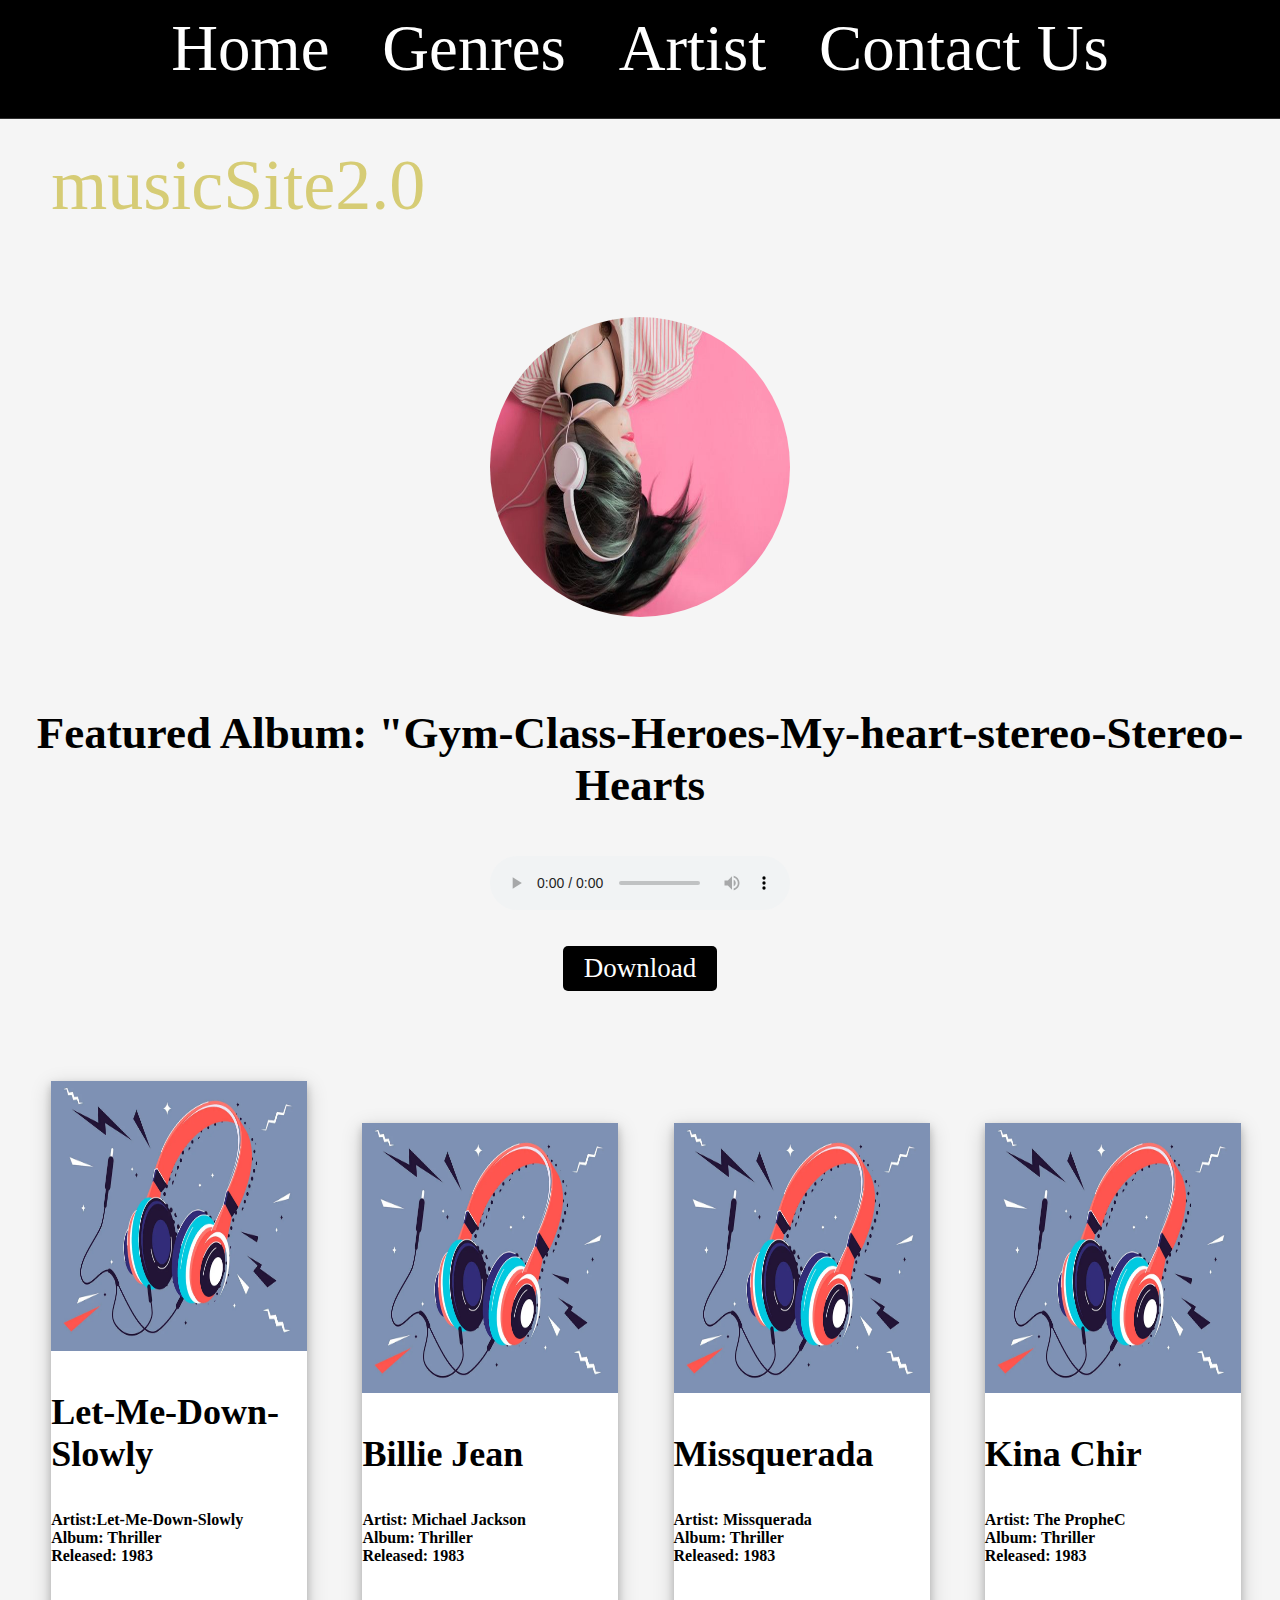
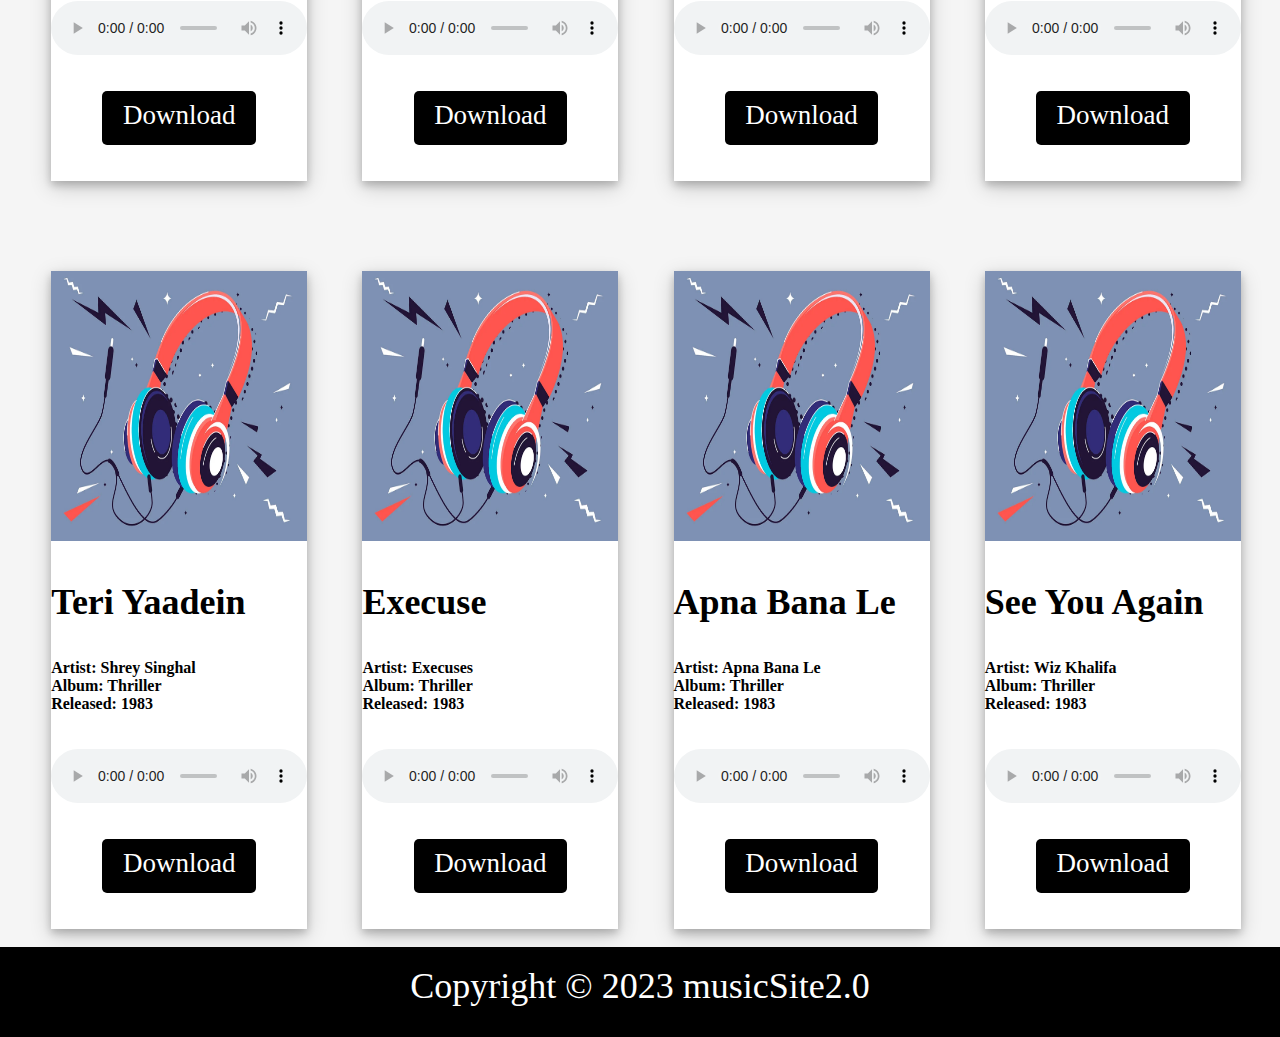
==== commit 2fb91e14: "Add files via upload" ====
--- a/audio1.css
+++ b/audio1.css
@@ -44,19 +44,20 @@
     margin-left: 4vw;
     /* border: 2px solid red; */
     width: 20vw;
-    
+
     transition: 1s;
-    
-}
-.site_name a{
-text-decoration: none;
-color: rgb(214, 204, 117);
-
-}
-
-.site_name:hover{
+
+}
+
+.site_name a {
+    text-decoration: none;
+    color: rgb(214, 204, 117);
+
+}
+
+.site_name:hover {
     transform: scale(1.2);
-    
+
 }
 
 
@@ -121,8 +122,8 @@
 .songs {
     display: inline-block;
     /* border: 2px solid red; */
-    width: 28vw;
-    /* height: 80vh; */
+    width: 20vw;
+    /* height: 50vh; */
     margin-top: 10vh;
     margin-left: 4vw;
     /* margin-bottom: 10vh; */
@@ -132,15 +133,15 @@
 }
 
 .songs:hover {
-    transform: scale(0.9);
+    transform: scale(1.1);
     background-color: rgb(230, 235, 182);
 
 
 }
 
 .songs img {
-    width: 28vw;
-    height: 40vh;
+    width: 20vw;
+    height: 30vh;
 }
 
 .songs song_name {
@@ -158,6 +159,7 @@
 
 .songs audio {
     margin-top: 4vh;
+    width: 100%;
 
 }
 
@@ -169,6 +171,7 @@
     text-align: center;
     border-radius: 5px;
     margin-bottom: 4vh;
+
 }
 
 .btn2 {
@@ -195,21 +198,21 @@
     /* position: fixed;
     bottom: 0vh; */
     padding-top: 2vh;
-   
-}
-
-
-
-@media screen and (max-width:600px) {
+
+}
+
+
+
+@media screen and (max-width:700px) {
     body {
         /* background-color: red; */
     }
 
     .nav {
-        height: 30vh;
-        padding: 5%;
-        width: 100%;
-
+        height: 35vh;
+        /* padding: 5%; */
+        width: 100vw;
+        
     }
 
     .nav:hover {
@@ -218,24 +221,31 @@
 
     .nav ul li {
         display: block;
-    }
-
+        
+        
+        
+    }
+   
     .nav ul li a {
         font-size: 8vmin;
-
-    }
-    .site_name:hover{
+        
+    }
+   .site_name{
+    font-size: 18vmin;
+   }
+    .site_name:hover {
         transform: none;
     }
+
     .img1:hover {
         transform: none;
     }
 
     .songs {
         display: block;
-        width: 70vw;
+        width: 85vw;
         position: relative;
-        left: 12vw;
+        left: 4vw;
 
     }
 
@@ -245,14 +255,15 @@
     }
 
     .songs img {
-        width: 70vw;
+        width: 85vw;
+        height: 40vh;
     }
 
     .songs a {
         width: 25vw;
         font-size: 5vmin;
         display: inline-block;
-        margin-left: 22vw;
+        margin-left: 30vw;
 
     }
 
@@ -269,12 +280,26 @@
     }
 
     .featured_album img {
-        width: 300px;
-        height: 300px;
+        width: 500px;
+        height: 500px;
         border-radius: 50%;
+    }
+
+    .featured_album a {
+        font-size: 5.5vmin;
+        width: 25vw;
     }
 
     .songs audio {
         width: 100%;
     }
+    footer{
+        height: 20vh;
+        padding-top: 6vh;
+        margin-top: 8vh;
+    }
+    .footer1{
+        font-size: 10vmin;
+        
+    }
 }